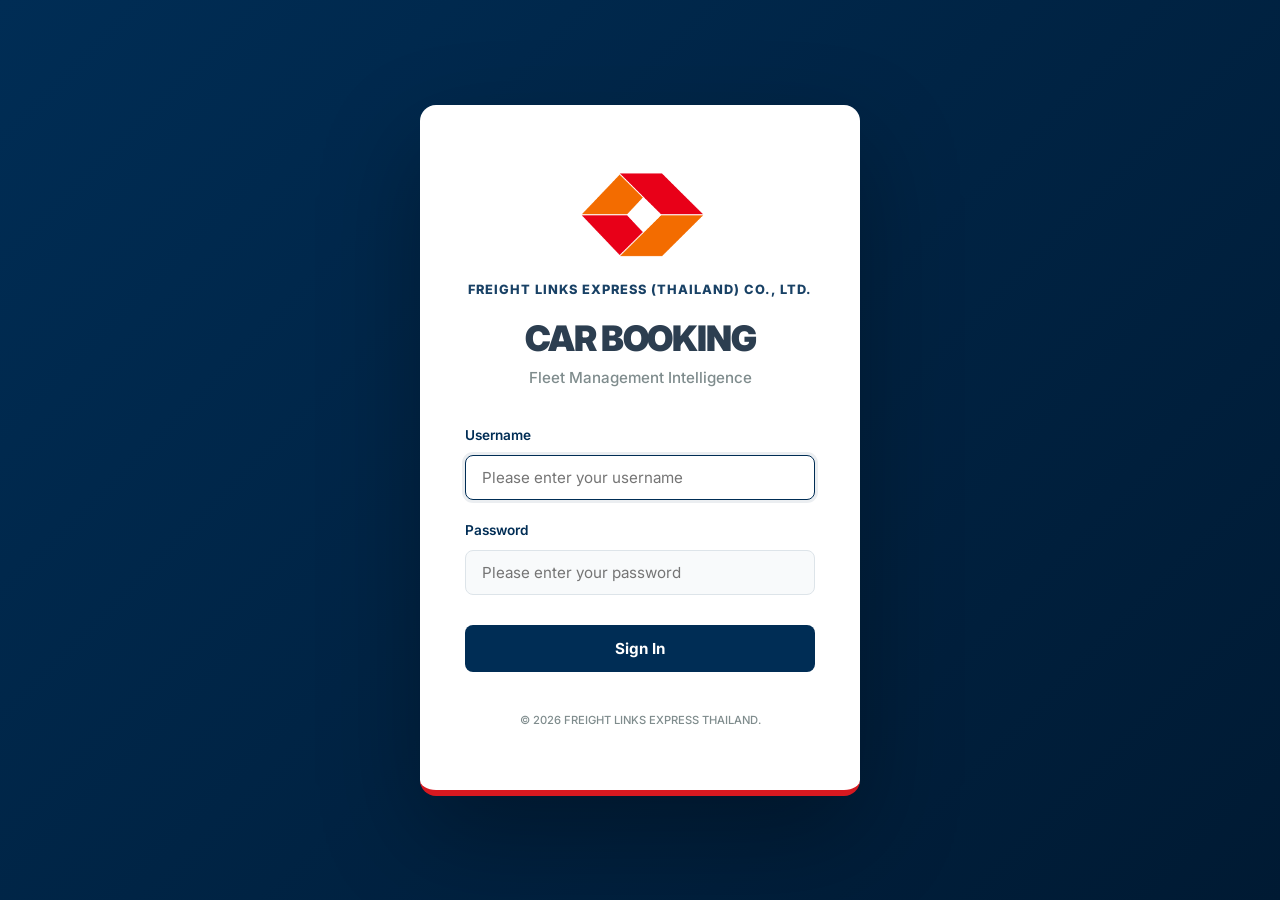
==== index.html @ 3b60b194 "Update Secure API Update Secure API" ====
<!DOCTYPE html>
<html lang="th">
<head>
    <meta charset="UTF-8">
    <meta name="viewport" content="width=device-width, initial-scale=1.0">
    <title>CAR BOOKING - FREIGHT LINKS EXPRESS (THAILAND) CO., LTD.</title>
    <link rel="icon" type="image/png" sizes="32x32" href="Freight.png">
    <link rel="stylesheet" href="style.css">
    <link href="https://fonts.googleapis.com/css2?family=Inter:wght@400;600;700;800&family=Sarabun:wght@400;500;700&display=swap" rel="stylesheet">
</head>
<body>
    <div class="login-container">
        <div class="login-card animate-fade">
            <div class="login-header" style="text-align: center; margin-bottom: 35px;">
                <img src="Freight Links.png" alt="Company Logo" style="height: 100px; width: auto; margin-bottom: 8px; object-fit: contain;">
                <div style="font-size: 0.8rem; font-weight: 800; color: var(--primary); letter-spacing: 1px; margin-bottom: 20px; opacity: 0.9; white-space: nowrap;">FREIGHT LINKS EXPRESS (THAILAND) CO., LTD.</div>
                <h1 style="font-size: 2.2rem; letter-spacing: -1.2px; font-weight: 900; margin: 0; border: none; padding: 0; line-height: 1;">CAR BOOKING</h1>
                <p style="color: var(--text-sub); font-size: 0.95rem; margin-top: 10px; font-weight: 500;">Fleet Management Intelligence</p>
            </div>
            
            <div class="form-group" style="padding: 0;">
                <label>Username</label>
                <input type="text" id="username" placeholder="Please enter your username" required autofocus onkeypress="if(event.key === 'Enter') handleLogin()">
            </div>
            
            <div class="form-group" style="padding: 0; margin-top: 15px;">
                <label>Password</label>
                <input type="password" id="password" placeholder="Please enter your password" required onkeypress="if(event.key === 'Enter') handleLogin()">
            </div>
            
            <button id="login-btn" onclick="handleLogin()" style="margin: 30px 0 0; width: 100%;">
                <span id="btn-text">Sign In</span>
                <div id="btn-spinner" style="display: none; width: 18px; height: 18px; border: 2px solid rgba(255,255,255,0.3); border-top-color: white; border-radius: 50%; animation: spin 0.8s linear infinite;"></div>
            </button>
            
            <div style="margin-top: 40px; font-size: 0.7rem; color: var(--text-sub); font-weight: 500; text-align: center;">
                © 2026 FREIGHT LINKS EXPRESS THAILAND.
            </div>
        </div>
    </div>

    <!-- Error Modal -->
    <div id="error-modal" class="loading-overlay" style="z-index: 10001; display: none;">
        <div class="card" style="max-width: 340px; text-align: center; padding: 40px 30px; animation: zoomIn 0.25s; border-radius: 16px;">
            <div style="font-size: 2.5rem; margin-bottom: 15px;">⚠️</div>
            <h2 style="color: var(--primary); margin-bottom: 10px; font-weight: 800; font-size: 1.4rem;">Access Denied</h2>
            <p id="modal-error-msg" style="color: var(--text-main); margin-bottom: 25px; font-weight: 500; font-size: 0.95rem;">Authentication failed. Please try again.</p>
            <button onclick="closeErrorModal()" style="width: 100%; border-radius: 8px;">Try Again</button>
        </div>
    </div>

    <style>
        @keyframes spin { to { transform: rotate(360deg); } }
    </style>

    <script src="script.js"></script>
</body>
</html>
---- style.css ----
:root {
    /* Corporate Color Palette */
    --primary: #002D55;      /* Rich Navy - Professional */
    --primary-light: #E7F0F7;
    --accent: #D71920;       /* Freight Red - Energetic */
    --accent-hover: #B2151B;
    --bg: #F4F7F9;           /* Soft Background */
    --card-bg: #FFFFFF;
    --text-main: #2C3E50;    /* Dark Slate for readability */
    --text-sub: #7F8C8D;     /* Cool Gray */
    --border: #DDE4E9;
    --shadow-sm: 0 2px 4px rgba(0,0,0,0.05);
    --shadow-md: 0 8px 24px rgba(149, 157, 165, 0.15);
    --transition: all 0.25s ease;
    
    /* Status Colors - Corporate Pastel */
    --pending-bg: #FFF4E5;
    --pending-text: #B26B00;
    --completed-bg: #EAF9EE;
    --completed-text: #1E7E34;
    --error-bg: #FFEBE9;
    --error-text: #D73A49;
    --maintenance-bg: #F1F2F4;
    --maintenance-text: #444D56;
}

* {
    box-sizing: border-box;
    margin: 0;
    padding: 0;
    font-family: 'Inter', 'Sarabun', sans-serif;
}

body {
    background-color: var(--bg);
    color: var(--text-main);
    line-height: 1.6;
    -webkit-font-smoothing: antialiased;
}

/* --- ANIMATIONS --- */
@keyframes fadeIn {
    from { opacity: 0; transform: translateY(8px); }
    to { opacity: 1; transform: translateY(0); }
}

@keyframes slideIn {
    from { transform: translateX(-15px); opacity: 0; }
    to { transform: translateX(0); opacity: 1; }
}

@keyframes shake {
    0%, 100% { transform: translateX(0); }
    25% { transform: translateX(-6px); }
    50% { transform: translateX(6px); }
    75% { transform: translateX(-6px); }
}

@keyframes zoomIn {
    from { transform: scale(0.95); opacity: 0; }
    to { transform: scale(1); opacity: 1; }
}

.animate-fade { animation: fadeIn 0.5s ease-out forwards; }

/* --- COMMON UI COMPONENTS --- */
.container {
    max-width: 1140px;
    margin: 0 auto;
    padding: 30px 20px;
}

.card {
    background: var(--card-bg);
    border-radius: 12px;
    box-shadow: var(--shadow-md);
    border: 1px solid var(--border);
    margin-bottom: 25px;
    overflow: hidden;
}

h3 {
    font-size: 1.15rem;
    font-weight: 700;
    color: var(--primary);
    padding: 20px 25px;
    border-bottom: 1px solid var(--border);
    display: flex;
    align-items: center;
    gap: 10px;
}

h3 i { color: var(--accent); }

/* --- LOGIN PAGE --- */
.login-container {
    width: 100%;
    height: 100vh;
    display: flex;
    justify-content: center;
    align-items: center;
    background: linear-gradient(135deg, #002D55 0%, #001A33 100%);
    position: relative;
}

.login-card {
    background: #FFFFFF;
    padding: 60px 45px;
    border-radius: 16px;
    box-shadow: 0 40px 100px rgba(0,0,0,0.3);
    width: 100%;
    max-width: 440px;
    text-align: center;
    border-bottom: 6px solid var(--accent);
    z-index: 10;
}

.brand-area { margin-bottom: 35px; }
.brand-name { font-size: 1.4rem; font-weight: 800; color: var(--primary); letter-spacing: -0.2px; margin-top: 10px; }
.brand-sub { color: var(--accent); font-weight: 600; font-size: 0.8rem; letter-spacing: 1.5px; text-transform: uppercase; }

/* --- FORM ELEMENTS --- */
.form-group { margin-bottom: 20px; text-align: left; padding: 0 25px; }
label { 
    font-weight: 600; 
    font-size: 0.85rem; 
    margin-bottom: 8px; 
    color: var(--primary); 
    display: block;
}

.required::after { content: " *"; color: var(--accent); }

input, select {
    width: 100%;
    background: #F8FAFB;
    border: 1.5px solid var(--border);
    color: var(--text-main);
    padding: 12px 16px;
    border-radius: 8px;
    font-size: 0.95rem;
    transition: var(--transition);
}

input:focus, select:focus {
    background: #FFFFFF;
    border-color: var(--primary);
    outline: none;
    box-shadow: 0 0 0 3px rgba(0, 45, 85, 0.08);
}

button {
    background: var(--primary);
    color: white;
    padding: 14px 24px;
    border-radius: 8px;
    font-size: 0.95rem;
    font-weight: 700;
    border: none;
    cursor: pointer;
    transition: var(--transition);
    display: flex;
    align-items: center;
    justify-content: center;
    gap: 10px;
}

button:hover {
    background: #003d7a;
    transform: translateY(-1px);
    box-shadow: 0 4px 12px rgba(0, 45, 85, 0.2);
}

button:active { transform: translateY(0); }

#login-btn { margin: 10px 25px; width: calc(100% - 50px); }

/* --- DASHBOARD ELEMENTS --- */
header {
    display: flex;
    justify-content: space-between;
    align-items: center;
    margin-bottom: 30px;
    padding: 15px 25px;
    background: var(--card-bg);
    border-radius: 12px;
    box-shadow: var(--shadow-sm);
    border: 1px solid var(--border);
}

#welcome-text { font-size: 1.2rem; font-weight: 700; color: var(--primary); }
#role-text { font-size: 0.85rem; color: var(--text-sub); font-weight: 500; }

.btn-export { background: #22863A !important; }
.btn-logout { background: white !important; color: var(--accent) !important; border: 1.5px solid var(--accent) !important; padding: 8px 20px !important; }
.btn-logout:hover { background: var(--accent) !important; color: white !important; }

/* Filter Section */
.filters {
    display: flex;
    gap: 15px;
    padding: 20px 25px;
    background: #FBFCFD;
    border-bottom: 1px solid var(--border);
}
.filters .form-group { flex: 1; margin-bottom: 0; padding: 0; }

/* Table Styling */
.table-responsive { width: 100%; overflow-x: auto; }
table { width: 100%; border-collapse: collapse; }
th {
    background: #F8FAFB;
    padding: 16px 20px;
    font-weight: 700;
    font-size: 0.8rem;
    color: var(--text-sub);
    text-transform: uppercase;
    letter-spacing: 0.5px;
    text-align: left;
    border-bottom: 2px solid var(--border);
}

td { padding: 18px 20px; font-size: 0.9rem; border-bottom: 1px solid #F0F3F5; }
tr:last-child td { border-bottom: none; }
tr:hover td { background-color: #F9FAFB; }

/* Badges */
.status-badge {
    padding: 6px 14px;
    border-radius: 6px;
    font-size: 0.75rem;
    font-weight: 700;
    display: inline-flex;
    align-items: center;
    gap: 6px;
}

.status-pending { background: var(--pending-bg); color: var(--pending-text); }
.status-completed { background: var(--completed-bg); color: var(--completed-text); }
.status-leave { background: var(--error-bg); color: var(--error-text); border: 1px solid rgba(215, 58, 73, 0.2); }
.status-maintenance { background: #F1F2F4; color: #444D56; }

/* Actions */
.btn-evidence { background: var(--primary-light); color: var(--primary); padding: 6px 12px; font-size: 0.8rem; border-radius: 6px; }
.btn-cancel { background: transparent; color: var(--text-sub); border: 1px solid var(--border); padding: 6px 12px; font-size: 0.8rem; }
.btn-cancel:hover { background: var(--error-bg); color: var(--error-text); border-color: var(--error-text); }

/* Day Rows in Booking Form */
.day-row {
    background: #F8FAFB;
    padding: 20px;
    margin: 0 25px 15px;
    border-radius: 10px;
    border: 1px solid var(--border);
    transition: var(--transition);
}
.day-row:hover { border-color: var(--primary); background: white; }

.occupied-badge {
    background: var(--primary-light);
    color: var(--primary);
    padding: 4px 10px;
    border-radius: 4px;
    font-size: 0.7rem;
    font-weight: 700;
    border: 1px solid rgba(0, 45, 85, 0.1);
}

/* Modals */
.loading-overlay {
    position: fixed;
    top: 0; left: 0; right: 0; bottom: 0;
    background: rgba(0, 45, 85, 0.4);
    backdrop-filter: blur(4px);
    display: none;
    justify-content: center;
    align-items: center;
    z-index: 9999;
}

/* Mobile Responsive */
@media (max-width: 768px) {
    .container { padding: 15px; }
    header { flex-direction: column; gap: 15px; text-align: center; }
    .filters { flex-direction: column; }
    td { padding: 15px; }
}
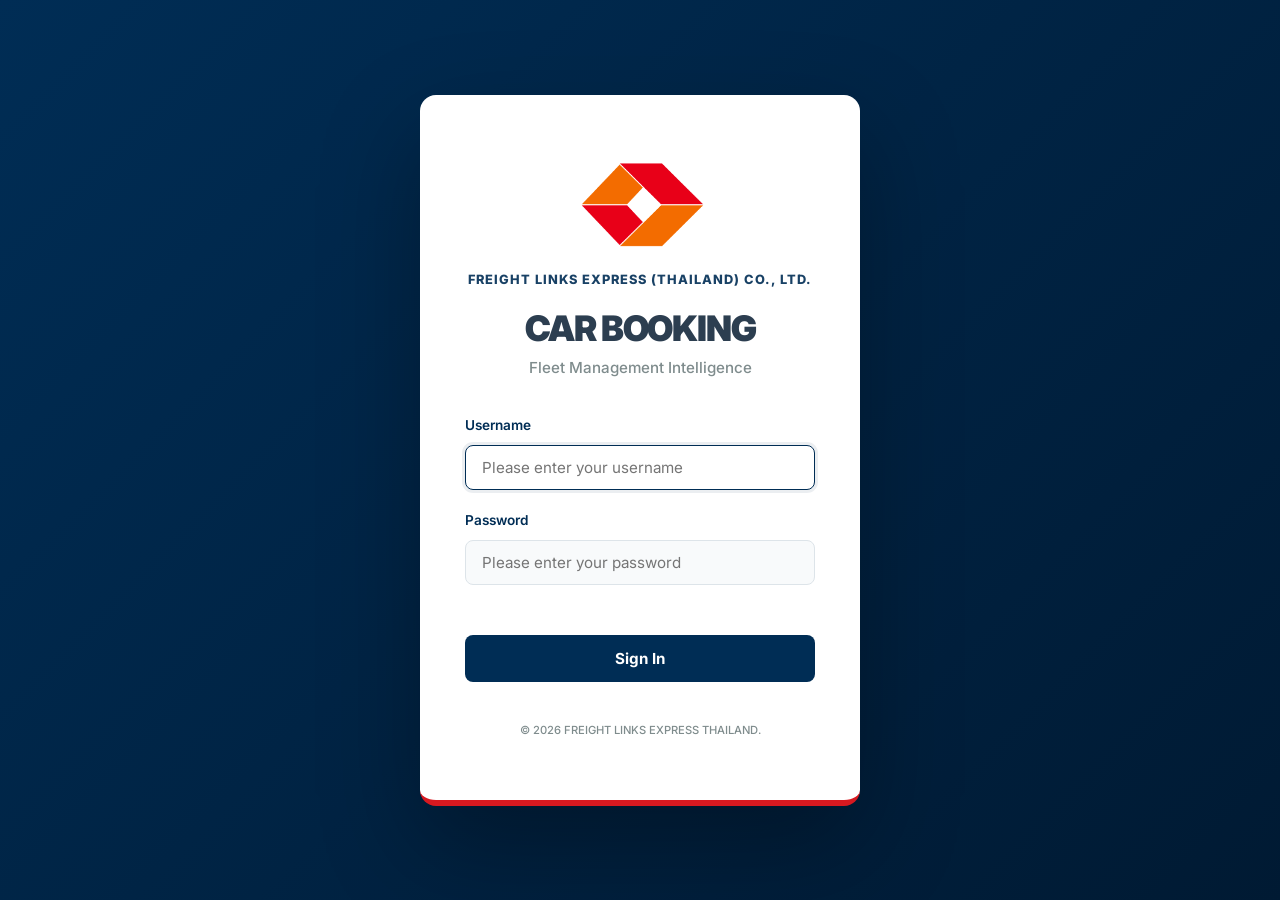
==== commit d7dc894a: "Add files via upload" ====
--- a/index.html
+++ b/index.html
@@ -28,9 +28,9 @@
                 <input type="password" id="password" placeholder="Please enter your password" required onkeypress="if(event.key === 'Enter') handleLogin()">
             </div>
             
-            <button id="login-btn" onclick="handleLogin()" style="margin: 30px 0 0; width: 100%;">
+            <button id="login-btn" onclick="handleLogin(this)" style="margin: 30px 0 0; width: 100%;">
                 <span id="btn-text">Sign In</span>
-                <div id="btn-spinner" style="display: none; width: 18px; height: 18px; border: 2px solid rgba(255,255,255,0.3); border-top-color: white; border-radius: 50%; animation: spin 0.8s linear infinite;"></div>
+                <span class="btn-spinner"></span>
             </button>
             
             <div style="margin-top: 40px; font-size: 0.7rem; color: var(--text-sub); font-weight: 500; text-align: center;">
@@ -45,7 +45,10 @@
             <div style="font-size: 2.5rem; margin-bottom: 15px;">⚠️</div>
             <h2 style="color: var(--primary); margin-bottom: 10px; font-weight: 800; font-size: 1.4rem;">Access Denied</h2>
             <p id="modal-error-msg" style="color: var(--text-main); margin-bottom: 25px; font-weight: 500; font-size: 0.95rem;">Authentication failed. Please try again.</p>
-            <button onclick="closeErrorModal()" style="width: 100%; border-radius: 8px;">Try Again</button>
+            <button onclick="closeErrorModal(this)" style="width: 100%; border-radius: 8px;">
+                <span>Try Again</span>
+                <span class="btn-spinner"></span>
+            </button>
         </div>
     </div>
 
--- a/style.css
+++ b/style.css
@@ -159,19 +159,47 @@
     border: none;
     cursor: pointer;
     transition: var(--transition);
-    display: flex;
+    display: inline-flex;
     align-items: center;
     justify-content: center;
     gap: 10px;
-}
-
-button:hover {
+    position: relative;
+}
+
+button:disabled {
+    opacity: 0.7;
+    cursor: not-allowed;
+}
+
+.btn-spinner {
+    display: none;
+    width: 20px;
+    height: 20px;
+    border: 2.5px solid rgba(255, 255, 255, 0.3);
+    border-top-color: white;
+    border-radius: 50%;
+    animation: spin 0.8s linear infinite;
+}
+
+button.loading span:not(.btn-spinner) {
+    display: none;
+}
+
+button.loading .btn-spinner {
+    display: flex;
+}
+
+@keyframes spin {
+    to { transform: rotate(360deg); }
+}
+
+button:hover:not(:disabled) {
     background: #003d7a;
     transform: translateY(-1px);
     box-shadow: 0 4px 12px rgba(0, 45, 85, 0.2);
 }
 
-button:active { transform: translateY(0); }
+button:active:not(:disabled) { transform: translateY(0); }
 
 #login-btn { margin: 10px 25px; width: calc(100% - 50px); }
 
@@ -224,26 +252,103 @@
 tr:last-child td { border-bottom: none; }
 tr:hover td { background-color: #F9FAFB; }
 
-/* Badges */
+/* Badges & Animations */
 .status-badge {
     padding: 6px 14px;
+    border-radius: 20px;
+    font-size: 0.75rem;
+    font-weight: 800;
+    display: inline-flex;
+    align-items: center;
+    gap: 6px;
+    box-shadow: 0 2px 4px rgba(0,0,0,0.05);
+}
+
+.status-pending { 
+    background: #FFFBE6; color: #D48806; border: 1px solid #FFE58F;
+    animation: pulse-gold 2.5s infinite;
+}
+@keyframes pulse-gold {
+    0% { box-shadow: 0 0 0 0 rgba(212, 136, 6, 0.4); }
+    70% { box-shadow: 0 0 0 8px rgba(212, 136, 6, 0); }
+    100% { box-shadow: 0 0 0 0 rgba(212, 136, 6, 0); }
+}
+
+.status-completed { 
+    background: #F6FFED; color: #389E0D; border: 1px solid #B7EB8F;
+    animation: glow-green 3s infinite;
+}
+@keyframes glow-green {
+    0%, 100% { transform: scale(1); filter: brightness(1); }
+    50% { transform: scale(1.03); filter: brightness(1.1); box-shadow: 0 0 10px rgba(56, 158, 13, 0.2); }
+}
+
+.status-leave { 
+    background: #FFF7E6; color: #D46B08; border: 1px solid #FFD591;
+    animation: pulse-orange 2s infinite;
+}
+@keyframes pulse-orange {
+    0% { box-shadow: 0 0 0 0 rgba(212, 107, 8, 0.4); }
+    70% { box-shadow: 0 0 0 10px rgba(212, 107, 8, 0); }
+    100% { box-shadow: 0 0 0 0 rgba(212, 107, 8, 0); }
+}
+
+.status-maintenance { 
+    background: #F0F5FF; color: #1D39C4; border: 1px solid #ADC6FF;
+    animation: pulse-blue 3s infinite;
+}
+@keyframes pulse-blue {
+    0% { box-shadow: 0 0 0 0 rgba(29, 57, 196, 0.2); }
+    70% { box-shadow: 0 0 0 8px rgba(29, 57, 196, 0); }
+    100% { box-shadow: 0 0 0 0 rgba(29, 57, 196, 0); }
+}
+
+.status-expired { 
+    background: #FFF1F0; color: #F5222D; border: 1px solid #FFA39E; 
+    animation: pulse-red 1.5s infinite; 
+}
+@keyframes pulse-red {
+    0% { transform: scale(1); box-shadow: 0 0 0 0 rgba(245, 34, 45, 0.5); }
+    70% { transform: scale(1.05); box-shadow: 0 0 0 10px rgba(245, 34, 45, 0); }
+    100% { transform: scale(1); box-shadow: 0 0 0 0 rgba(245, 34, 45, 0); }
+}
+
+/* Actions */
+.action-container {
+    display: flex;
+    flex-direction: column;
+    gap: 8px;
+    align-items: center;
+    justify-content: center;
+    min-width: 160px;
+}
+
+.action-row {
+    display: flex;
+    gap: 8px;
+    justify-content: center;
+    width: 100%;
+}
+
+.action-container button {
+    padding: 8px 12px;
+    font-size: 0.8rem;
     border-radius: 6px;
-    font-size: 0.75rem;
-    font-weight: 700;
-    display: inline-flex;
-    align-items: center;
-    gap: 6px;
-}
-
-.status-pending { background: var(--pending-bg); color: var(--pending-text); }
-.status-completed { background: var(--completed-bg); color: var(--completed-text); }
-.status-leave { background: var(--error-bg); color: var(--error-text); border: 1px solid rgba(215, 58, 73, 0.2); }
-.status-maintenance { background: #F1F2F4; color: #444D56; }
-
-/* Actions */
-.btn-evidence { background: var(--primary-light); color: var(--primary); padding: 6px 12px; font-size: 0.8rem; border-radius: 6px; }
-.btn-cancel { background: transparent; color: var(--text-sub); border: 1px solid var(--border); padding: 6px 12px; font-size: 0.8rem; }
+    flex: 1;
+    min-width: 85px;
+    height: 36px;
+    white-space: nowrap;
+}
+
+.btn-evidence { background: var(--primary-light); color: var(--primary); border: 1px solid rgba(0, 45, 85, 0.1); }
+.btn-cancel { background: transparent; color: var(--text-sub); border: 1px solid var(--border); }
 .btn-cancel:hover { background: var(--error-bg); color: var(--error-text); border-color: var(--error-text); }
+.btn-close-job { background: var(--completed-text); color: white; width: 100%; }
+.btn-proof { background: #EEF2F4; color: var(--text-main); border: 1px solid var(--border); width: 100%; }
+
+/* Admin specific overrides for button group */
+.admin-actions { width: 100%; }
+
 
 /* Day Rows in Booking Form */
 .day-row {
